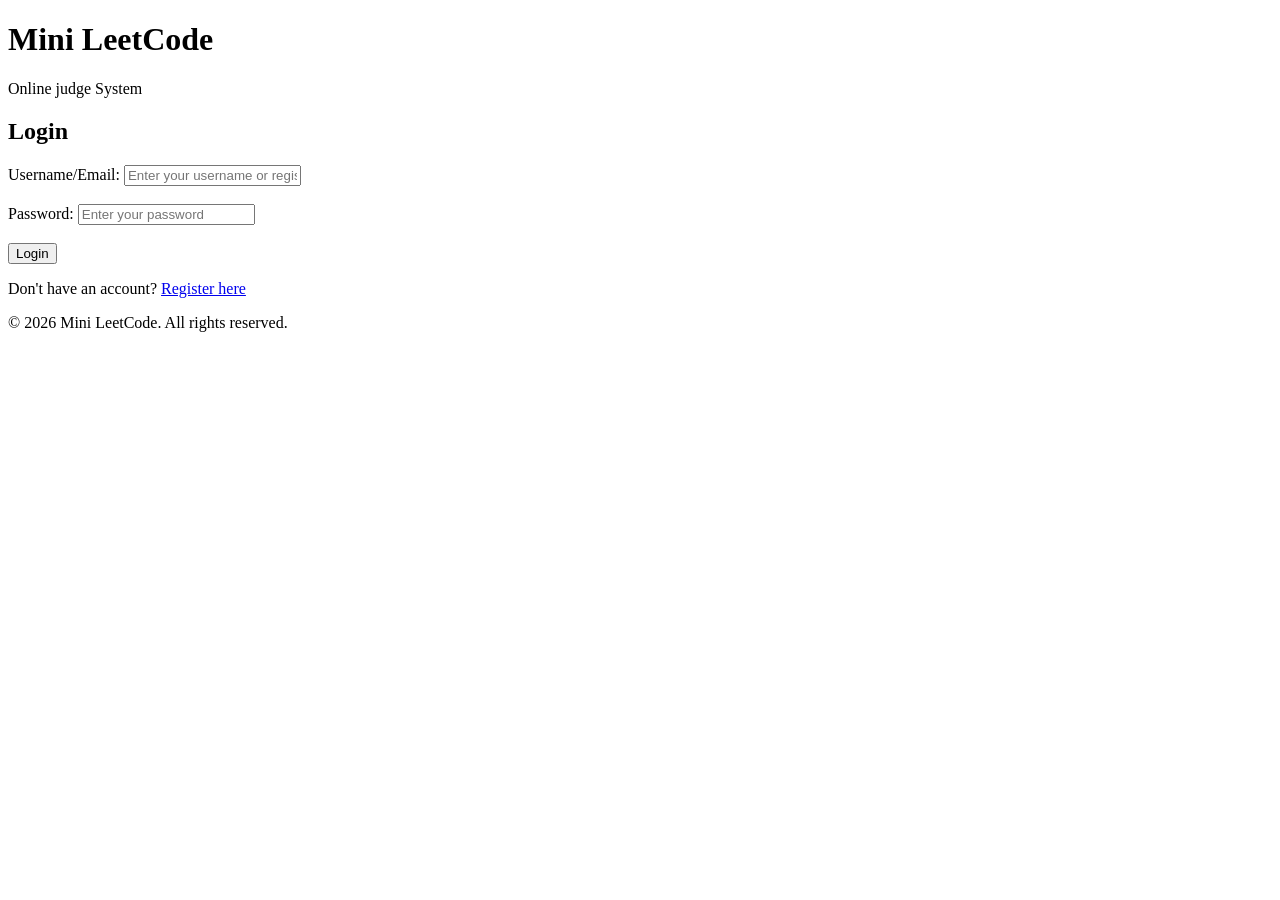
==== frontend/login.html @ 3d7e3818 "Added homepage login and registration pages" ====
<!DOCTYPE html>
<html lang="en">
<head>
    <meta charset="UTF-8">
    <meta name="viewport" content="width=device-width, initial-scale=1.0">
    <title>Login - Mini LeetCode</title>
</head>
<body>
<header>
    <h1>Mini LeetCode</h1>
    <p>Online judge System</p>
</header>
<main>
    <h2>Login</h2>
    <form>
        <label for="username/Email">Username/Email:</label>
        <input type="text/email" id="username/Email" name="username/Email" placeholder="Enter your username or registered email" required>
        <br><br>
        <label for="password">Password:</label>
        <input type="password" id="password" name="password" placeholder="Enter your password" required>
        <br><br>
        <button type="submit">Login</button>
    </form>
    <p>Don't have an account? <a href="register.html">Register here</a></p>
</main>
 <footer>
    <p>&copy; 2026 Mini LeetCode. All rights reserved.</p>
</footer>
</body>
</html>
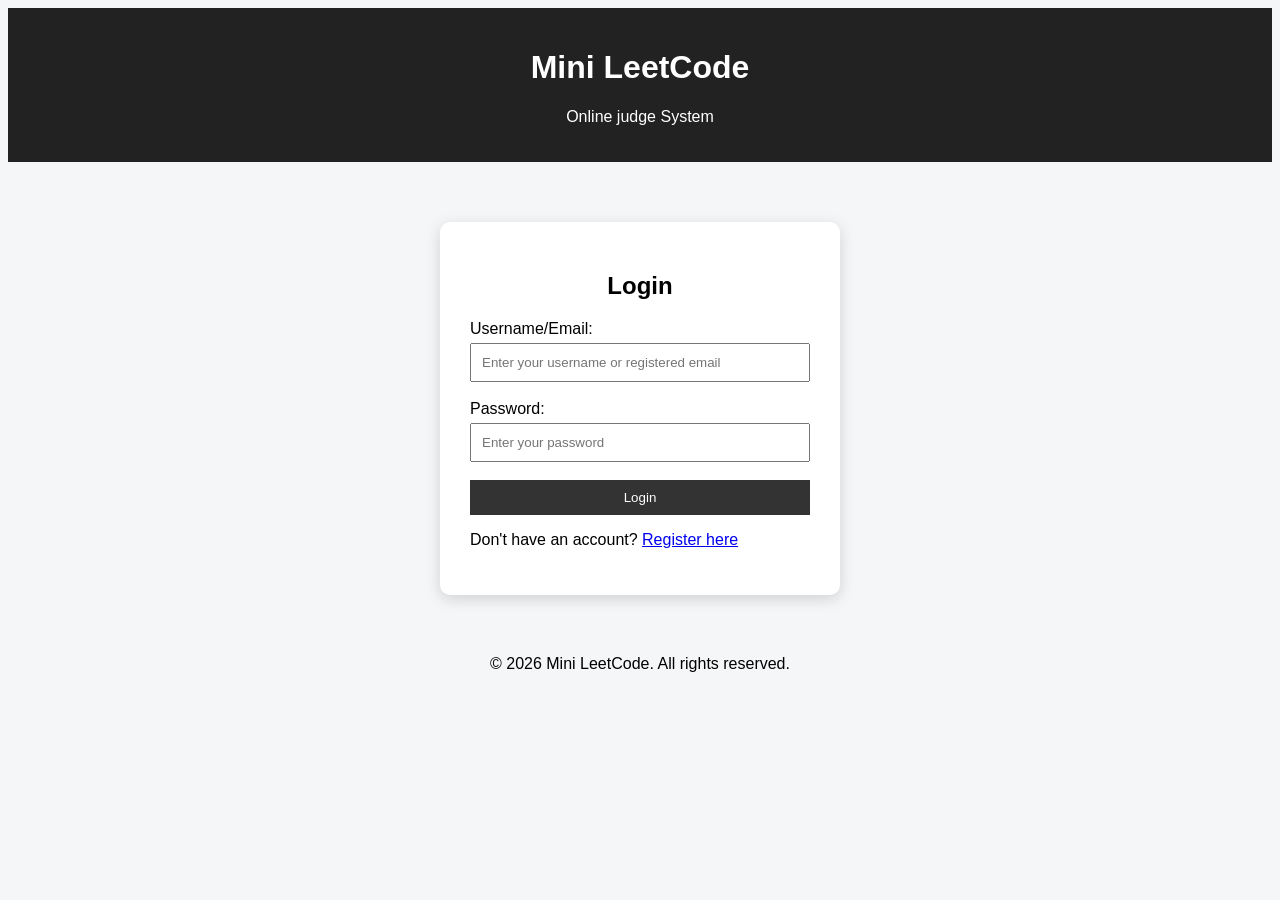
==== commit f9c26fc5: "Update login page and add CSS styling" ====
--- a/frontend/login.html
+++ b/frontend/login.html
@@ -4,6 +4,7 @@
     <meta charset="UTF-8">
     <meta name="viewport" content="width=device-width, initial-scale=1.0">
     <title>Login - Mini LeetCode</title>
+    <link rel="stylesheet" href="css/style.css">
 </head>
 <body>
 <header>
--- a/frontend/css/style.css
+++ b/frontend/css/style.css
@@ -0,0 +1,45 @@
+body{
+    background-color: #f4f6f8;
+    font-family:Arial,sans-serif;
+}
+header{
+    background-color:#222;
+    color:white;
+    text-align:center;
+    padding:20px;
+}
+main{
+    width:400px;
+    padding:10px;
+    margin-top:5px;
+    box-sizing:border-box;
+}
+h2{
+    text-align:center;
+}
+input{
+    width:100%;
+    padding:10px;
+    margin-top:5px;
+    box-sizing:border-box;
+}
+button{
+    width:100%;
+    padding:10px;
+    background-color:#333;
+    color:white;
+    border:none;
+    cursor:pointer;
+}
+footer{
+    text-align:center;
+    margin-top:30px;
+}
+main {
+    width: 400px;
+    margin: 60px auto;
+    background-color: white;
+    padding: 30px;
+    border-radius: 10px;
+    box-shadow: 0 4px 15px rgba(0, 0, 0, 0.15);
+}
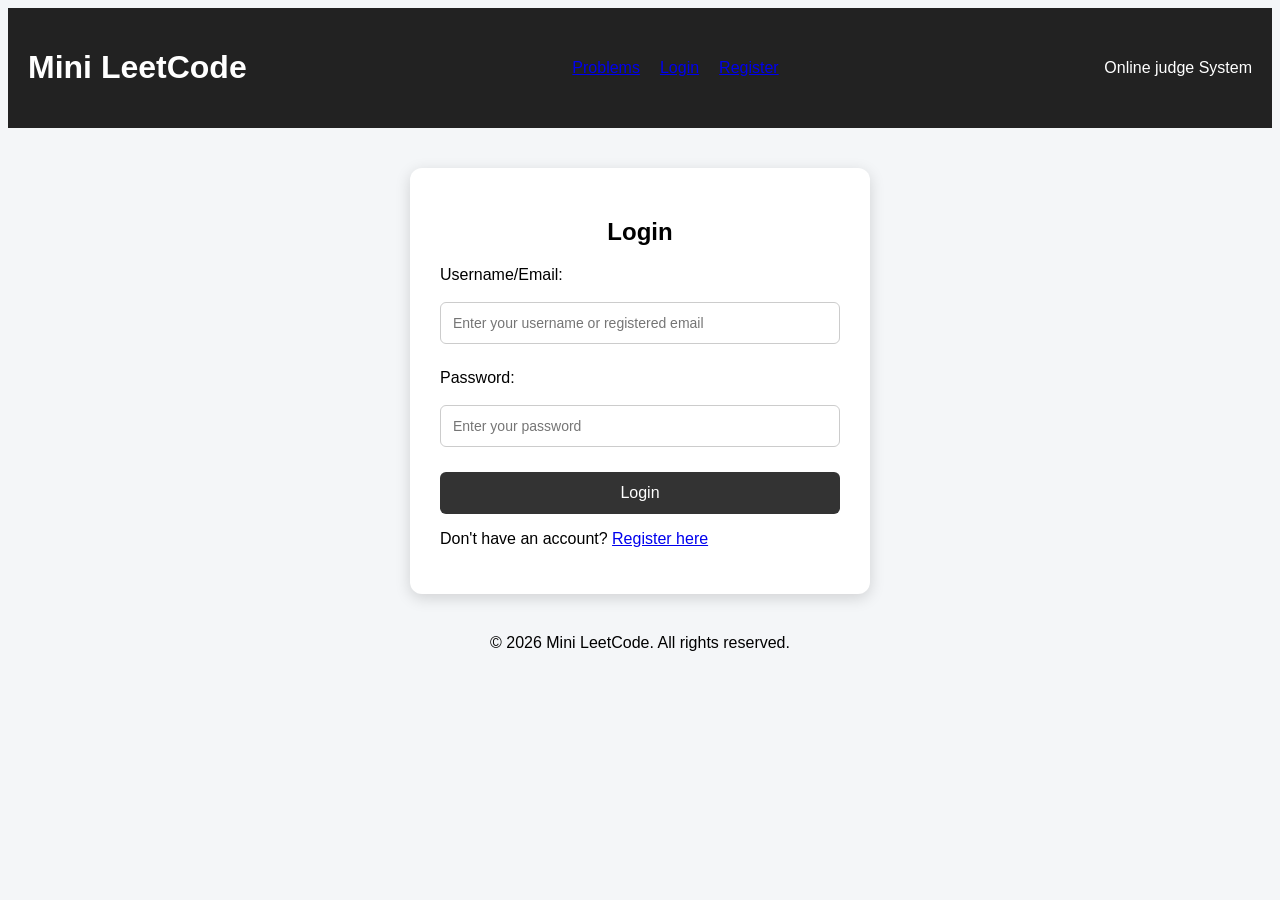
==== commit 0dd72c6d: "Add Flexbox layout to login page" ====
--- a/frontend/login.html
+++ b/frontend/login.html
@@ -7,19 +7,22 @@
     <link rel="stylesheet" href="css/style.css">
 </head>
 <body>
-<header>
+<header class="navbar">
     <h1>Mini LeetCode</h1>
+    <nav>
+        <a href="problems.html">Problems</a>
+        <a href="login.html">Login</a>
+        <a href="register.html">Register</a>
+    </nav>
     <p>Online judge System</p>
 </header>
 <main>
     <h2>Login</h2>
-    <form>
+    <form class="login-form">
         <label for="username/Email">Username/Email:</label>
         <input type="text/email" id="username/Email" name="username/Email" placeholder="Enter your username or registered email" required>
-        <br><br>
         <label for="password">Password:</label>
         <input type="password" id="password" name="password" placeholder="Enter your password" required>
-        <br><br>
         <button type="submit">Login</button>
     </form>
     <p>Don't have an account? <a href="register.html">Register here</a></p>
--- a/frontend/css/style.css
+++ b/frontend/css/style.css
@@ -1,45 +1,69 @@
-body{
+body {
     background-color: #f4f6f8;
-    font-family:Arial,sans-serif;
+    font-family: Arial, sans-serif;
 }
-header{
-    background-color:#222;
-    color:white;
-    text-align:center;
-    padding:20px;
+
+header {
+    background-color: #222;
+    color: white;
+    text-align: center;
+    padding: 20px;
 }
-main{
-    width:400px;
-    padding:10px;
-    margin-top:5px;
-    box-sizing:border-box;
-}
-h2{
-    text-align:center;
-}
-input{
-    width:100%;
-    padding:10px;
-    margin-top:5px;
-    box-sizing:border-box;
-}
-button{
-    width:100%;
-    padding:10px;
-    background-color:#333;
-    color:white;
-    border:none;
-    cursor:pointer;
-}
-footer{
-    text-align:center;
-    margin-top:30px;
-}
+
 main {
     width: 400px;
-    margin: 60px auto;
+    margin: 40px auto;
     background-color: white;
     padding: 30px;
-    border-radius: 10px;
+    border-radius: 12px;
     box-shadow: 0 4px 15px rgba(0, 0, 0, 0.15);
+}
+
+h2 {
+    text-align: center;
+}
+
+input {
+    width: 100%;
+    padding: 12px;
+    margin-top: 8px;
+    margin-bottom:15px;
+    box-sizing: border-box;
+    border:1px solid #ccc;
+    border-radius: 6px;
+    box-sizing: border-box;
+    font-size:14px;
+}
+
+button {
+    width: 100%;
+    padding: 12px;
+    background-color: #333;
+    color: white;
+    border: none;
+    border-radius:6px;
+    cursor: pointer;
+    font-size:16px;
+}
+
+footer {
+    text-align: center;
+    margin-top: 30px;
+}
+button:hover {
+    background-color: #555;
+}
+.navbar{
+    display:flex;
+    justify-content:space-between;
+    align-items:center;
+}
+.navbar nav{
+    display:flex;
+    gap:20px;
+}
+.login-form{
+    display:flex;
+    flex-direction: column;
+    gap:10px;
 }
